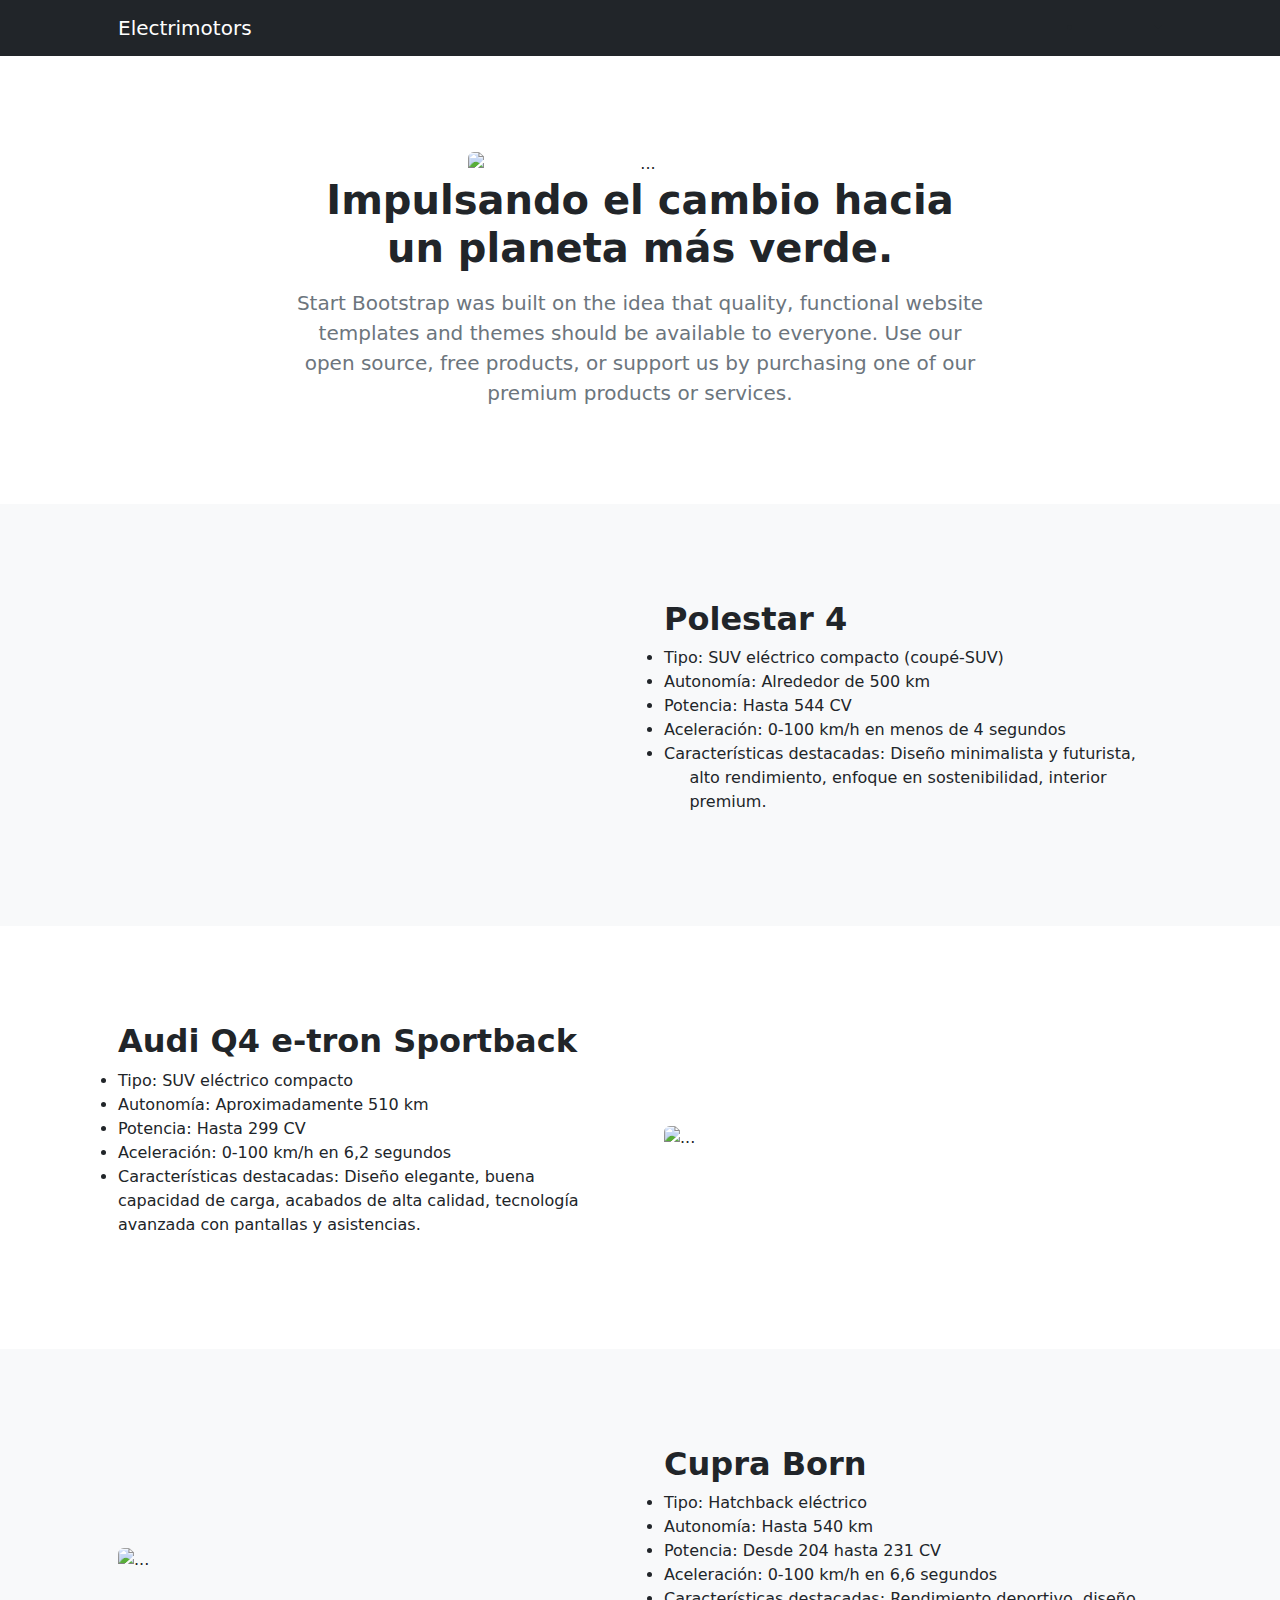
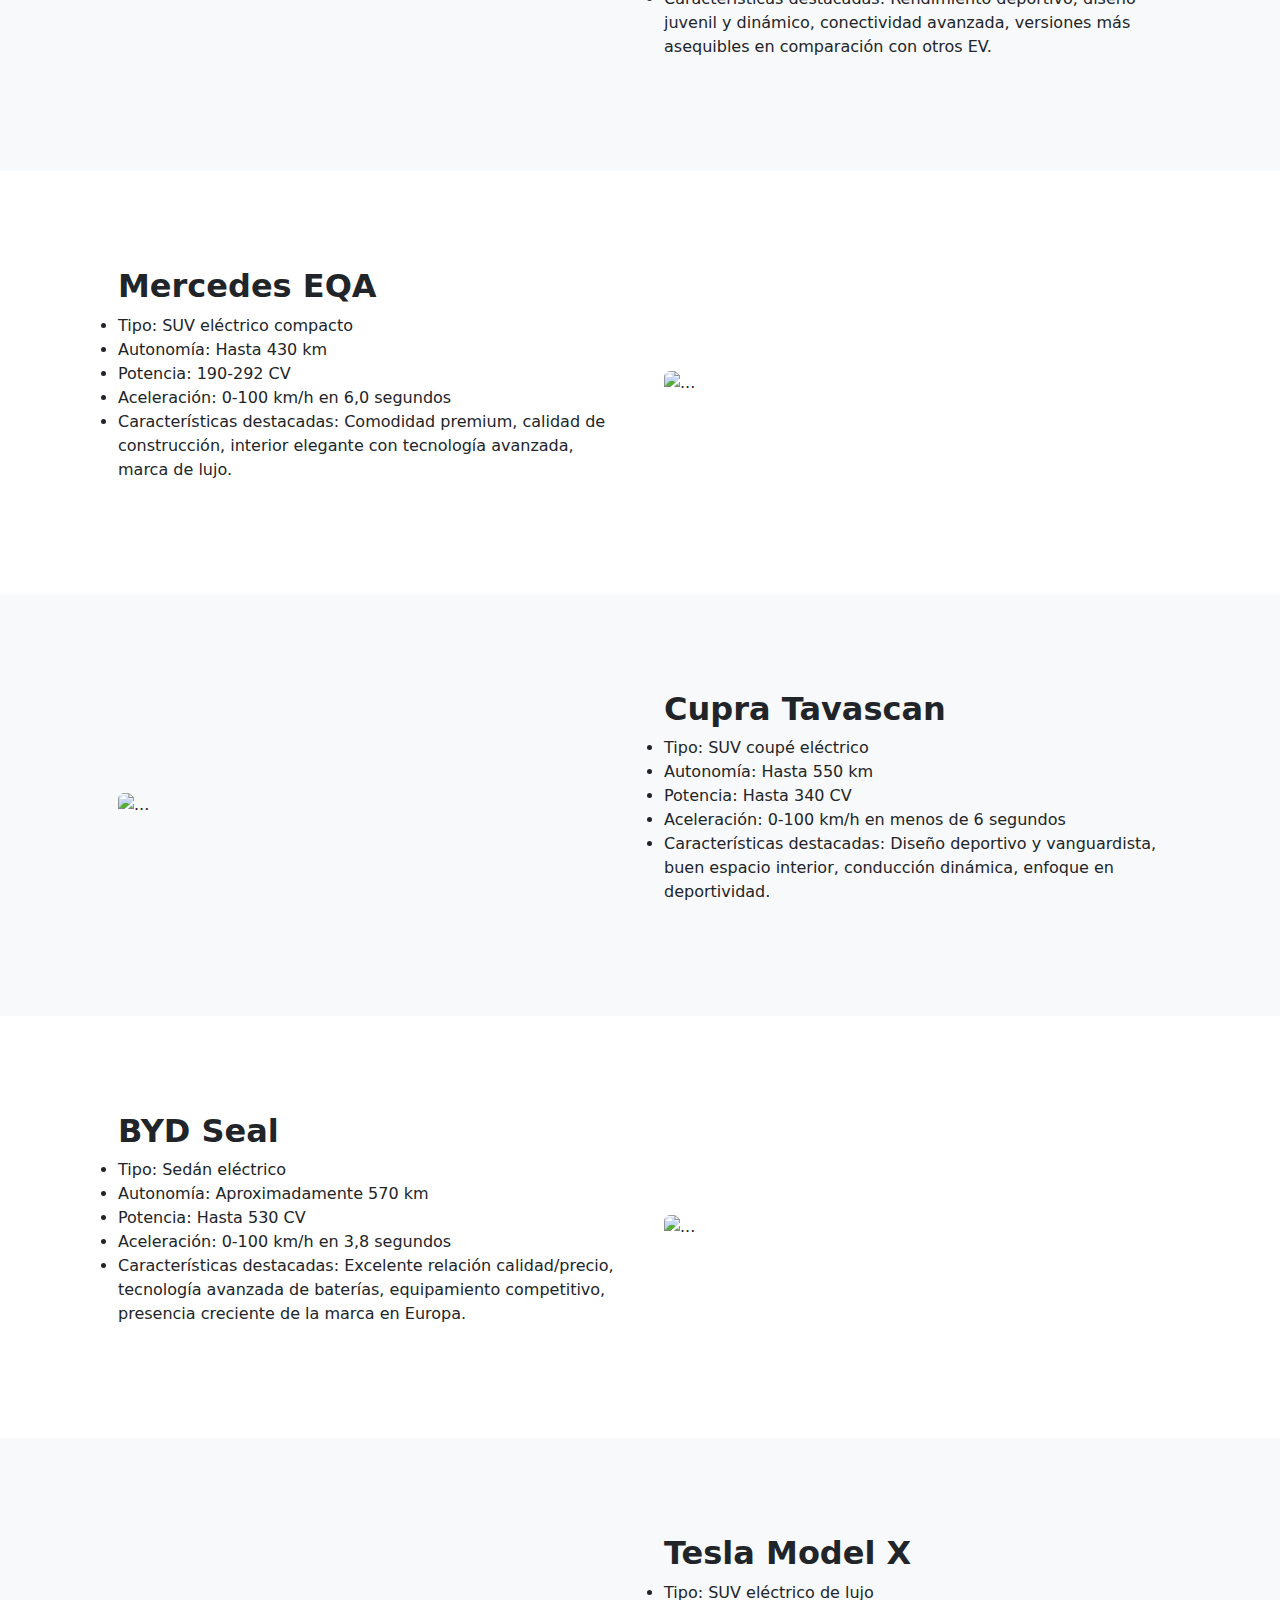
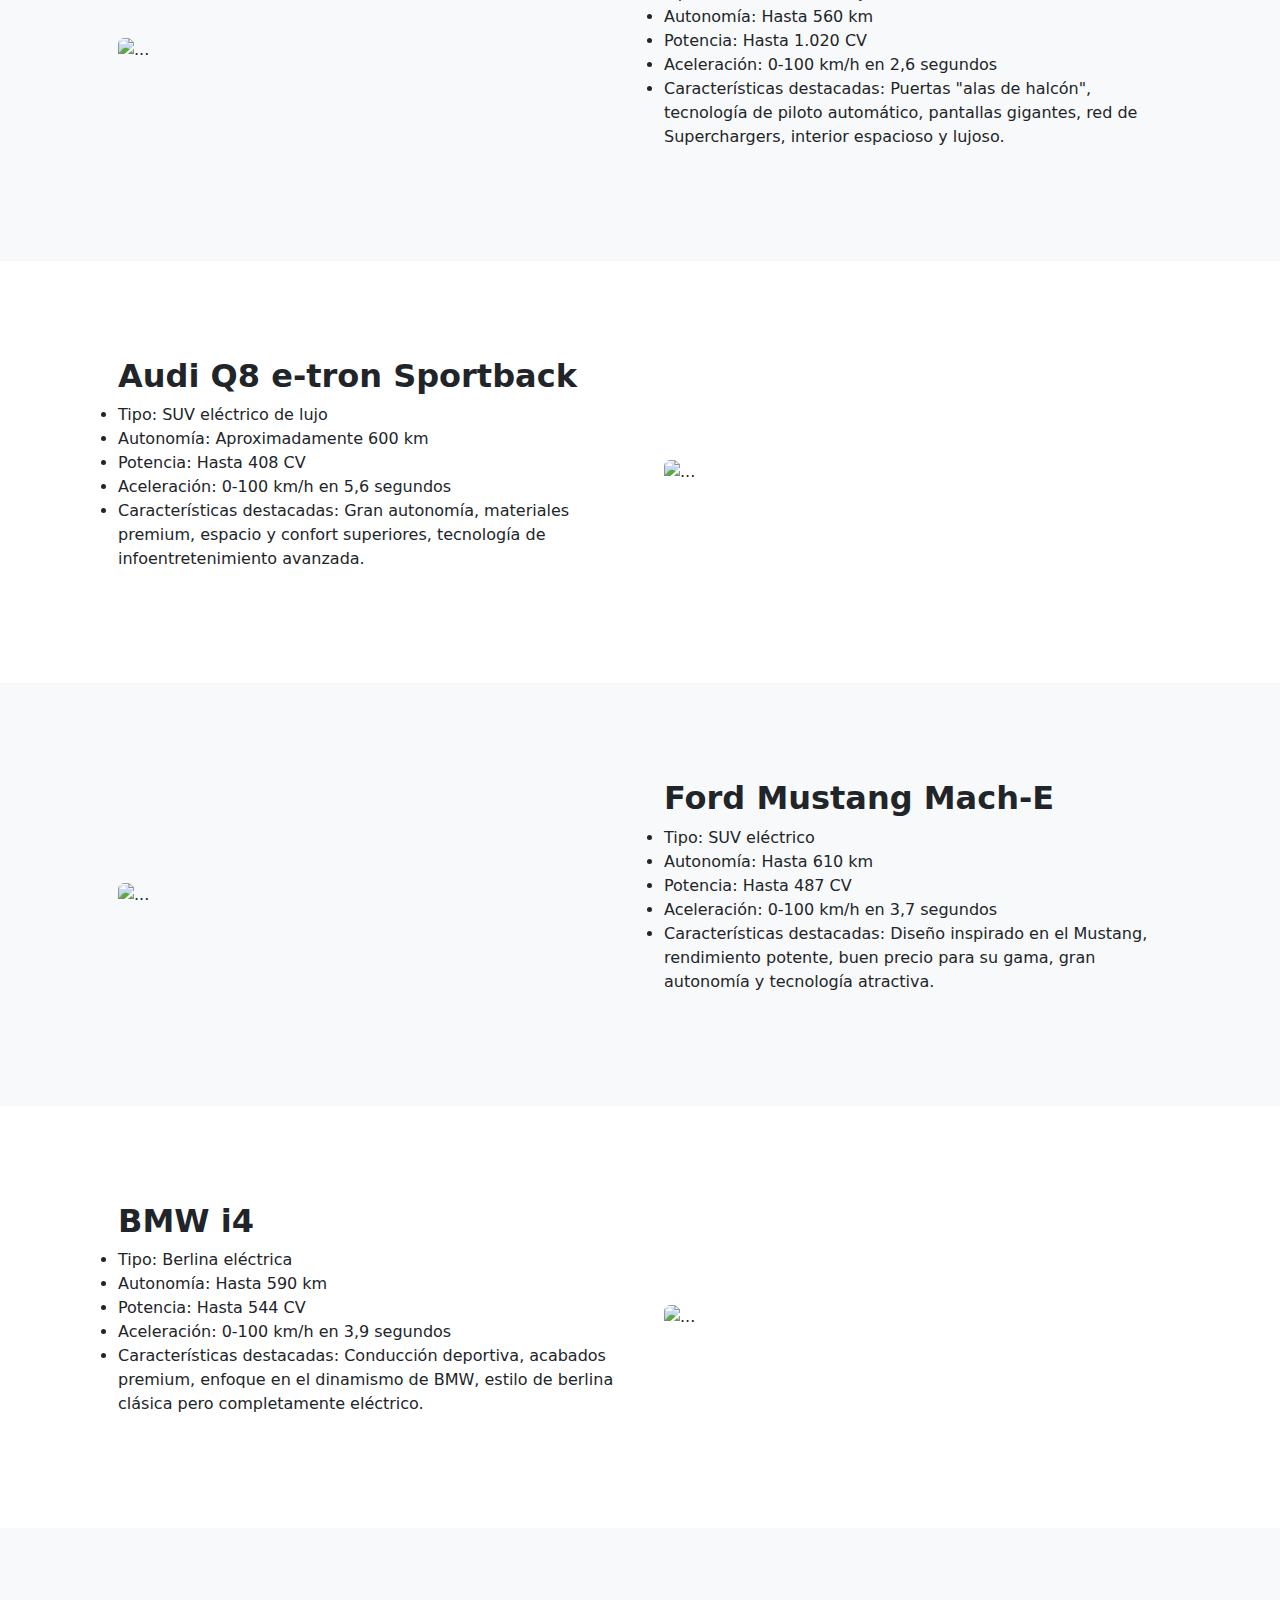
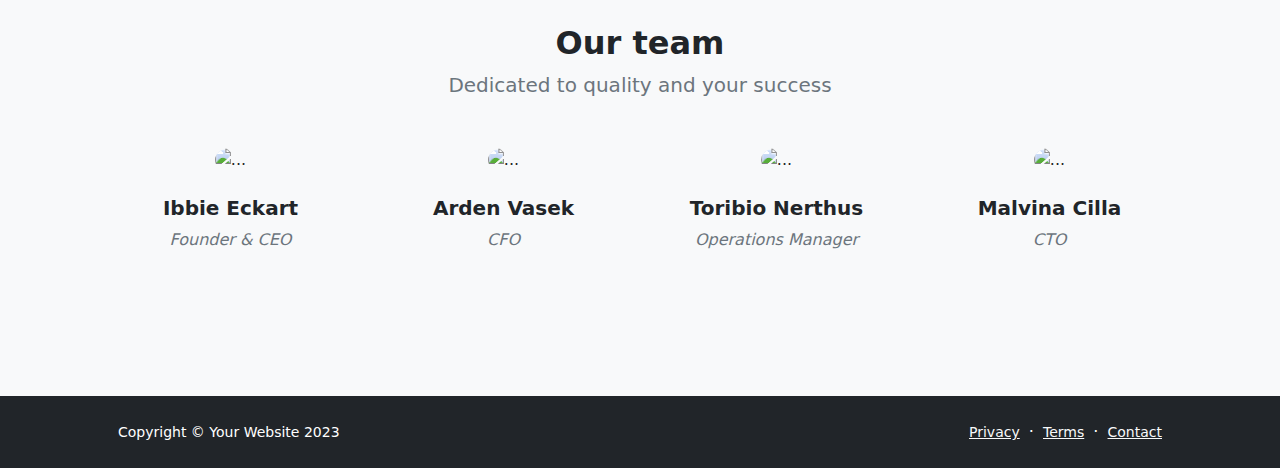
==== index.html @ 594d1e64 "Add files via upload" ====
<!DOCTYPE html>
<html lang="en">
    <head>
        <meta charset="utf-8" />
        <meta name="viewport" content="width=device-width, initial-scale=1, shrink-to-fit=no" />
        <meta name="description" content="" />
        <meta name="author" content="" />
        <title>Electrimotors</title>
        <link rel="icon" type="image/x-icon" href="assets/favicon.ico" />
        <link href="https://cdn.jsdelivr.net/npm/bootstrap-icons@1.5.0/font/bootstrap-icons.css" rel="stylesheet" />
        <link href="css/styles.css" rel="stylesheet" />
    </head>
    <body class="d-flex flex-column">
        <main class="flex-shrink-0">
            <!-- Navigation-->
            <nav class="navbar navbar-expand-lg navbar-dark bg-dark">
                <div class="container px-5">
                    <a class="navbar-brand" href="index.html">Electrimotors</a>
                            <li class="nav-item dropdown">
                                <a class="nav-link dropdown-toggle" id="navbarDropdownPortfolio" href="#" role="button" data-bs-toggle="dropdown" aria-expanded="false">Portfolio</a>
                                <ul class="dropdown-menu dropdown-menu-end" aria-labelledby="navbarDropdownPortfolio">
                                    <li><a class="dropdown-item" href="portfolio-overview.html">Portfolio Overview</a></li>
                                    <li><a class="dropdown-item" href="portfolio-item.html">Portfolio Item</a></li>
                                </ul>
                            </li>
                        </ul>
                    </div>
                </div>
            </nav>
            <!-- Header-->
            <header class="py-5">
                <div class="container px-5">
                    <div class="row justify-content-center">
                        <div class="col-lg-8 col-xxl-6">
                            <div class="text-center my-5">
                                <img src="https://files.oaiusercontent.com/file-sfykQxIuWYNKZciSZstHLcQp?se=2024-10-16T06%3A12%3A43Z&sp=r&sv=2024-08-04&sr=b&rscc=max-age%3D604800%2C%20immutable%2C%20private&rscd=attachment%3B%20filename%3Df7121981-3da4-4da7-b828-2919f59561d8.webp&sig=eOemLd7xWrcQPsc%2BS2luCzOmBANFnUa4aYcshaW2%2BMs%3D" class="rounded mx-auto d-block img-fluid col-lg-6" alt="...">
                                <div></div>
                                <h1 class="fw-bolder mb-3">Impulsando el cambio hacia un planeta más verde.</h1>
                                <p class="lead fw-normal text-muted mb-4">Start Bootstrap was built on the idea that quality, functional website templates and themes should be available to everyone. Use our open source, free products, or support us by purchasing one of our premium products or services.</p>
                            </div>
                        </div>
                    </div>
                </div>
            </header>
            <!-- About section one-->
            <section class="py-5 bg-light" id="scroll-target">
                <div class="container px-5 my-5">
                    <div class="row gx-5 align-items-center">
                        <div class="col-lg-6"><img class="img-fluid rounded mb-5 mb-lg-0" src="https://hips.hearstapps.com/hmg-prod/images/2025-polestar-4-side-65bbc45053a19.jpg?crop=1xw:1xh;center,top&resize=980:*" alt="" /></div>
                        <div class="col-lg-6">
                            <h2 class="fw-bolder">Polestar 4</h2>
                            <p class="lead fw-normal text-muted mb-0">
                            <li>Tipo: SUV eléctrico compacto (coupé-SUV)</li>
                            <li>Autonomía: Alrededor de 500 km</li>
                            <li>Potencia: Hasta 544 CV</li>
                            <li>Aceleración: 0-100 km/h en menos de 4 segundos</li>
                            <li>Características destacadas: Diseño minimalista y futurista, &nbsp;&nbsp;&nbsp;&nbsp;&nbsp;alto rendimiento, enfoque en sostenibilidad, interior &nbsp;&nbsp;&nbsp;&nbsp;&nbsp;premium.</li>
                            </p>
                        </div>
                    </div>
                </div>
            </section>
            <!-- About section two-->
            <section class="py-5">
                <div class="container px-5 my-5">
                    <div class="row gx-5 align-items-center">
                        <div class="col-lg-6 order-first order-lg-last"><img class="img-fluid rounded mb-5 mb-lg-0" src="https://hips.hearstapps.com/hmg-prod/images/audi-q4-sportback-e-tron-02-1618398993.jpg?crop=0.747xw:0.748xh;0.0346xw,0.252xh&resize=980:*" alt="..." /></div>
                        <div class="col-lg-6">
                            <h2 class="fw-bolder">Audi Q4 e-tron Sportback</h2>
                            <p class="lead fw-normal text-muted mb-0">
                            <li>Tipo: SUV eléctrico compacto</li>
                            <li>Autonomía: Aproximadamente 510 km</li>
                            <li>Potencia: Hasta 299 CV</li>
                            <li>Aceleración: 0-100 km/h en 6,2 segundos</li>
                            <li>Características destacadas: Diseño elegante, buena capacidad de carga, acabados de alta calidad, tecnología avanzada con pantallas y asistencias.</li>
                            </p>
                        </div>
                    </div>
                </div>
            </section>
            <!-- About section three-->
            <section class="py-5 bg-light" id="scroll-target">
                <div class="container px-5 my-5">
                    <div class="row gx-5 align-items-center">
                        <div class="col-lg-6"><img class="img-fluid rounded mb-5 mb-lg-0" src="https://hips.hearstapps.com/hmg-prod/images/022-cupra-born-vapor-grey-high-1621935724.jpg?crop=1xw:1xh;center,top&resize=980:*" alt="..." /></div>
                        <div class="col-lg-6">
                            <h2 class="fw-bolder">Cupra Born</h2>
                            <p class="lead fw-normal text-muted mb-0">
                            <li>Tipo: Hatchback eléctrico</li>
                            <li>Autonomía: Hasta 540 km</li>
                            <li>Potencia: Desde 204 hasta 231 CV</li>
                            <li>Aceleración: 0-100 km/h en 6,6 segundos</li>
                            <li>Características destacadas: Rendimiento deportivo, diseño juvenil y dinámico, conectividad avanzada, versiones más asequibles en comparación con otros EV.</li>
                            </p>
                        </div>
                    </div>
                </div>
            </section>
            <!-- About section four-->
            <section class="py-5">
                <div class="container px-5 my-5">
                    <div class="row gx-5 align-items-center">
                        <div class="col-lg-6 order-first order-lg-last"><img class="img-fluid rounded mb-5 mb-lg-0" src="https://hips.hearstapps.com/hmg-prod/images/mercedes-benz-eqa-2024-1-64ec62281935c.jpg?crop=0.763xw:0.644xh;0.216xw,0.356xh&resize=980:*" alt="..." /></div>
                        <div class="col-lg-6">
                            <h2 class="fw-bolder">Mercedes EQA</h2>
                            <p class="lead fw-normal text-muted mb-0">
                            <li>Tipo: SUV eléctrico compacto</li>
                            <li>Autonomía: Hasta 430 km</li>
                            <li>Potencia: 190-292 CV</li>
                            <li>Aceleración: 0-100 km/h en 6,0 segundos</li>
                            <li>Características destacadas: Comodidad premium, calidad de construcción, interior elegante con tecnología avanzada, marca de lujo.</li>
                            </p>
                        </div>
                    </div>
                </div>
            </section>
            <!-- About section five-->
            <section class="py-5 bg-light" id="scroll-target">
                <div class="container px-5 my-5">
                    <div class="row gx-5 align-items-center">
                        <div class="col-lg-6"><img class="img-fluid rounded mb-5 mb-lg-0" src="https://hips.hearstapps.com/hmg-prod/images/cupra-tavascan-320-01-6540f7056f2de.png?crop=1.00xw:0.926xh;0,0.0739xh&resize=980:*" alt="..." /></div>
                        <div class="col-lg-6">
                            <h2 class="fw-bolder">Cupra Tavascan</h2>
                            <p class="lead fw-normal text-muted mb-0">
                            <li>Tipo: SUV coupé eléctrico</li>
                            <li>Autonomía: Hasta 550 km</li>
                            <li>Potencia: Hasta 340 CV</li>
                            <li>Aceleración: 0-100 km/h en menos de 6 segundos</li>
                            <li>Características destacadas: Diseño deportivo y vanguardista, buen espacio interior, conducción dinámica, enfoque en deportividad.</li>
                            </p>
                        </div>
                    </div>
                </div>
            </section>
            <!-- About section six-->
            <section class="py-5">
                <div class="container px-5 my-5">
                    <div class="row gx-5 align-items-center">
                        <div class="col-lg-6 order-first order-lg-last"><img class="img-fluid rounded mb-5 mb-lg-0" src="https://hips.hearstapps.com/hmg-prod/images/byd-seal-xcellence-awd-11-65671b261260d.png?crop=0.818xw:0.884xh;0.182xw,0.116xh&resize=980:*" alt="..." /></div>
                        <div class="col-lg-6">
                            <h2 class="fw-bolder">BYD Seal</h2>
                            <p class="lead fw-normal text-muted mb-0">
                            <li>Tipo: Sedán eléctrico</li>
                            <li>Autonomía: Aproximadamente 570 km</li>
                            <li>Potencia: Hasta 530 CV</li>
                            <li>Aceleración: 0-100 km/h en 3,8 segundos</li>
                            <li>Características destacadas: Excelente relación calidad/precio, tecnología avanzada de baterías, equipamiento competitivo, presencia creciente de la marca en Europa.</li>
                            </p>
                        </div>
                    </div>
                </div>
            </section>
            <!-- About section seven-->
            <section class="py-5 bg-light" id="scroll-target">
                <div class="container px-5 my-5">
                    <div class="row gx-5 align-items-center">
                        <div class="col-lg-6"><img class="img-fluid rounded mb-5 mb-lg-0" src="https://hips.hearstapps.com/hmg-prod/images/model-x-new-1611832160.jpg?crop=0.803xw:0.723xh;0.128xw,0.166xh&resize=980:*" alt="..." /></div>
                        <div class="col-lg-6">
                            <h2 class="fw-bolder">Tesla Model X</h2>
                            <p class="lead fw-normal text-muted mb-0">
                            <li>Tipo: SUV eléctrico de lujo</li>
                            <li>Autonomía: Hasta 560 km</li>
                            <li>Potencia: Hasta 1.020 CV</li>
                            <li>Aceleración: 0-100 km/h en 2,6 segundos</li>
                            <li>Características destacadas: Puertas "alas de halcón", tecnología de piloto automático, pantallas gigantes, red de Superchargers, interior espacioso y lujoso.</li>
                            </p>
                        </div>
                    </div>
                </div>
            </section>
            <!-- About section eight-->
            <section class="py-5">
                <div class="container px-5 my-5">
                    <div class="row gx-5 align-items-center">
                        <div class="col-lg-6 order-first order-lg-last"><img class="img-fluid rounded mb-5 mb-lg-0" src="https://hips.hearstapps.com/hmg-prod/images/audi-q8-e-tron-dinamica-19-1671428172.jpg?crop=1xw:1xh;center,top&resize=980:*" alt="..." /></div>
                        <div class="col-lg-6">
                            <h2 class="fw-bolder">Audi Q8 e-tron Sportback</h2>
                            <p class="lead fw-normal text-muted mb-0">
                            <li>Tipo: SUV eléctrico de lujo</li>
                            <li>Autonomía: Aproximadamente 600 km</li>
                            <li>Potencia: Hasta 408 CV</li>
                            <li>Aceleración: 0-100 km/h en 5,6 segundos</li>
                            <li>Características destacadas: Gran autonomía, materiales premium, espacio y confort superiores, tecnología de infoentretenimiento avanzada.</li>
                            </p>
                        </div>
                    </div>
                </div>
            </section>
            <!-- About section nine-->
             <section class="py-5 bg-light" id="scroll-target">
                <div class="container px-5 my-5">
                    <div class="row gx-5 align-items-center">
                        <div class="col-lg-6"><img class="img-fluid rounded mb-5 mb-lg-0" src="https://hips.hearstapps.com/hmg-prod/images/mustang-mach-e-gt-performance-edition-01-1606913424.jpg?crop=0.751xw:0.634xh;0.126xw,0.332xh&resize=980:*" alt="..." /></div>
                        <div class="col-lg-6">
                            <h2 class="fw-bolder">Ford Mustang Mach-E</h2>
                            <p class="lead fw-normal text-muted mb-0">
                            <li>Tipo: SUV eléctrico</li>
                            <li>Autonomía: Hasta 610 km</li>
                            <li>Potencia: Hasta 487 CV</li>
                            <li>Aceleración: 0-100 km/h en 3,7 segundos</li>
                            <li>Características destacadas: Diseño inspirado en el Mustang, rendimiento potente, buen precio para su gama, gran autonomía y tecnología atractiva.</li>
                            </p>
                        </div>
                    </div>
                </div>
            </section>
            <!-- About section ten-->
            <section class="py-5">
                <div class="container px-5 my-5">
                    <div class="row gx-5 align-items-center">
                        <div class="col-lg-6 order-first order-lg-last"><img class="img-fluid rounded mb-5 mb-lg-0" src="https://hips.hearstapps.com/hmg-prod/images/p90546634-highres-the-new-bmw-i4-m50-x-662a4f66f05c0.jpg?crop=0.855xw:0.855xh;0.121xw,0.0769xh&resize=980:*" alt="..." /></div>
                        <div class="col-lg-6">
                            <h2 class="fw-bolder">BMW i4</h2>
                            <p class="lead fw-normal text-muted mb-0">
                            <li>Tipo: Berlina eléctrica</li>
                            <li>Autonomía: Hasta 590 km</li>
                            <li>Potencia: Hasta 544 CV</li>
                            <li>Aceleración: 0-100 km/h en 3,9 segundos</li>
                            <li>Características destacadas: Conducción deportiva, acabados premium, enfoque en el dinamismo de BMW, estilo de berlina clásica pero completamente eléctrico.</li>
                            </p>
                        </div>
                    </div>
                </div>
            </section>
            <!-- Team members section-->
            <section class="py-5 bg-light">
                <div class="container px-5 my-5">
                    <div class="text-center">
                        <h2 class="fw-bolder">Our team</h2>
                        <p class="lead fw-normal text-muted mb-5">Dedicated to quality and your success</p>
                    </div>
                    <div class="row gx-5 row-cols-1 row-cols-sm-2 row-cols-xl-4 justify-content-center">
                        <div class="col mb-5 mb-5 mb-xl-0">
                            <div class="text-center">
                                <img class="img-fluid rounded-circle mb-4 px-4" src="https://dummyimage.com/150x150/ced4da/6c757d" alt="..." />
                                <h5 class="fw-bolder">Ibbie Eckart</h5>
                                <div class="fst-italic text-muted">Founder &amp; CEO</div>
                            </div>
                        </div>
                        <div class="col mb-5 mb-5 mb-xl-0">
                            <div class="text-center">
                                <img class="img-fluid rounded-circle mb-4 px-4" src="https://dummyimage.com/150x150/ced4da/6c757d" alt="..." />
                                <h5 class="fw-bolder">Arden Vasek</h5>
                                <div class="fst-italic text-muted">CFO</div>
                            </div>
                        </div>
                        <div class="col mb-5 mb-5 mb-sm-0">
                            <div class="text-center">
                                <img class="img-fluid rounded-circle mb-4 px-4" src="https://dummyimage.com/150x150/ced4da/6c757d" alt="..." />
                                <h5 class="fw-bolder">Toribio Nerthus</h5>
                                <div class="fst-italic text-muted">Operations Manager</div>
                            </div>
                        </div>
                        <div class="col mb-5">
                            <div class="text-center">
                                <img class="img-fluid rounded-circle mb-4 px-4" src="https://dummyimage.com/150x150/ced4da/6c757d" alt="..." />
                                <h5 class="fw-bolder">Malvina Cilla</h5>
                                <div class="fst-italic text-muted">CTO</div>
                            </div>
                        </div>
                    </div>
                </div>
            </section>
        </main>
        <!-- Footer-->
        <footer class="bg-dark py-4 mt-auto">
            <div class="container px-5">
                <div class="row align-items-center justify-content-between flex-column flex-sm-row">
                    <div class="col-auto"><div class="small m-0 text-white">Copyright &copy; Your Website 2023</div></div>
                    <div class="col-auto">
                        <a class="link-light small" href="#!">Privacy</a>
                        <span class="text-white mx-1">&middot;</span>
                        <a class="link-light small" href="#!">Terms</a>
                        <span class="text-white mx-1">&middot;</span>
                        <a class="link-light small" href="#!">Contact</a>
                    </div>
                </div>
            </div>
        </footer>
        <!-- Bootstrap core JS-->
        <script src="https://cdn.jsdelivr.net/npm/bootstrap@5.2.3/dist/js/bootstrap.bundle.min.js"></script>
        <!-- Core theme JS-->
        <script src="js/scripts.js"></script>
    </body>
</html>
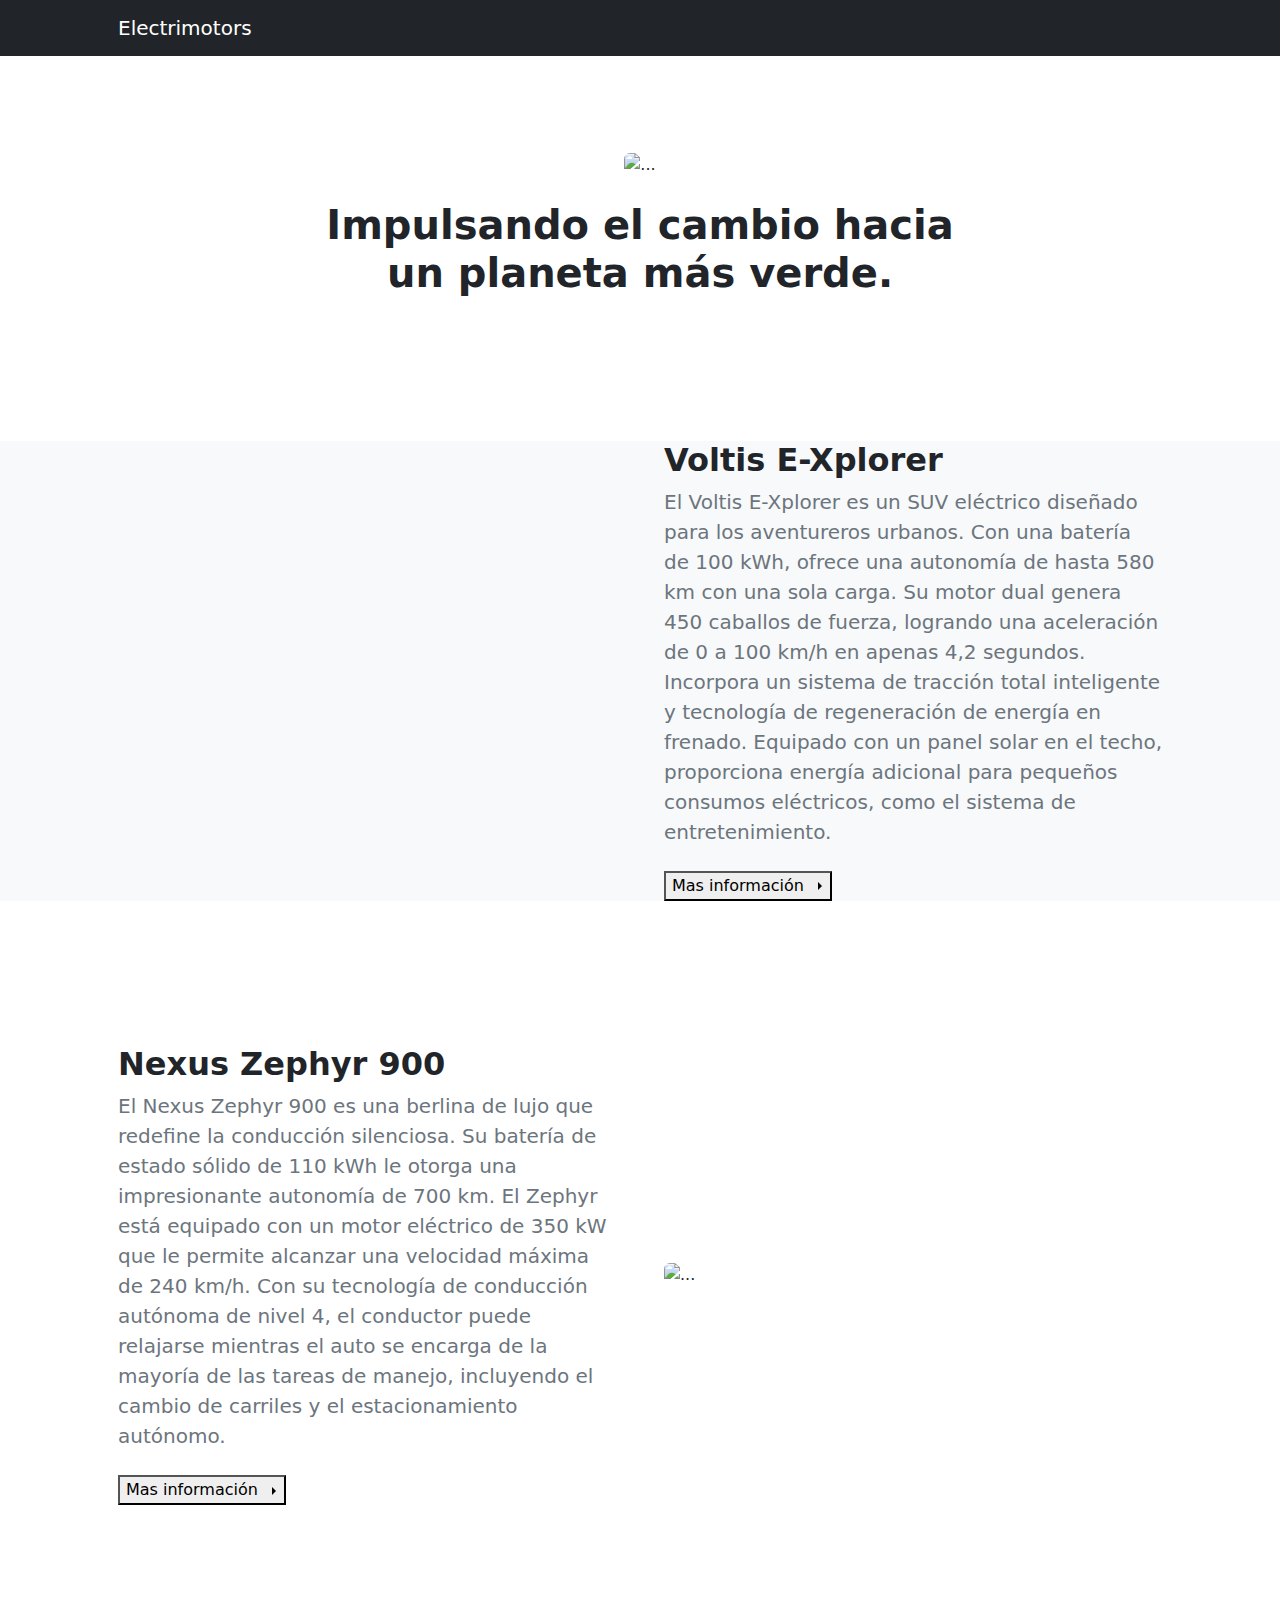
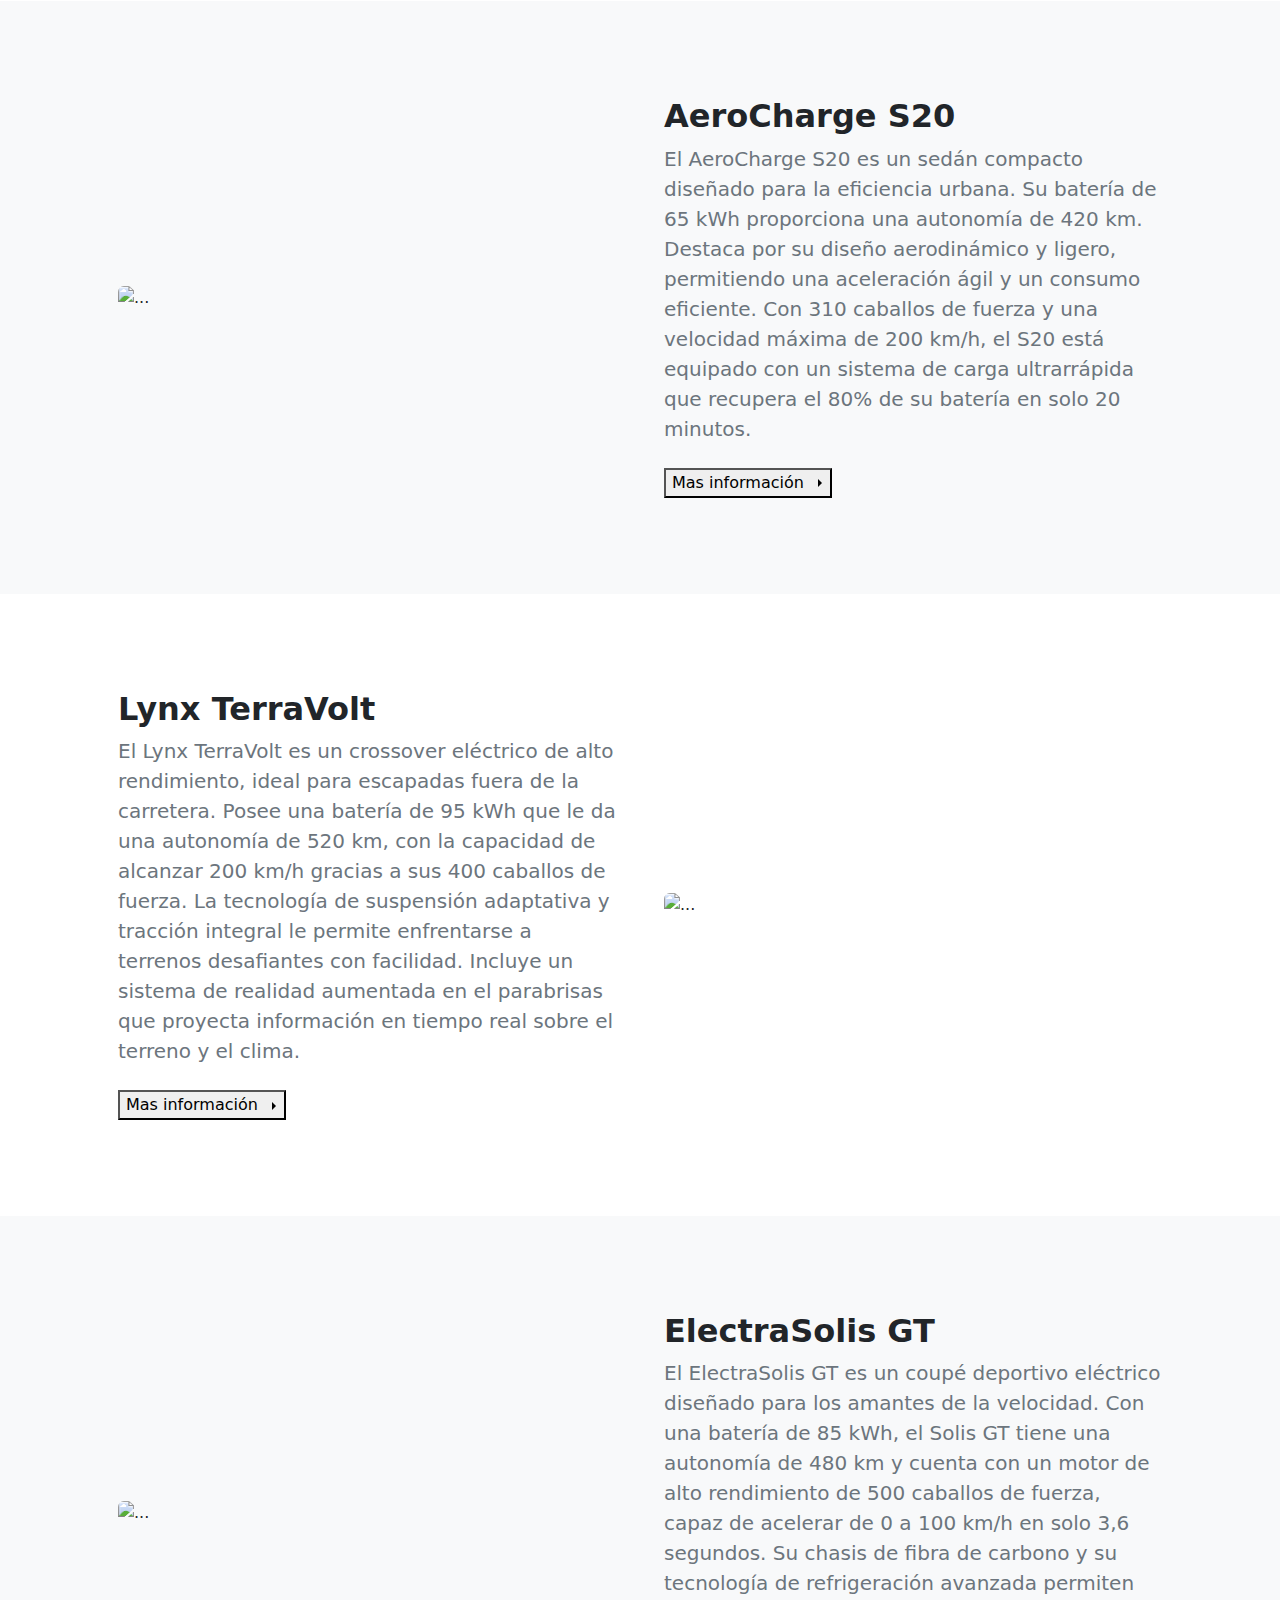
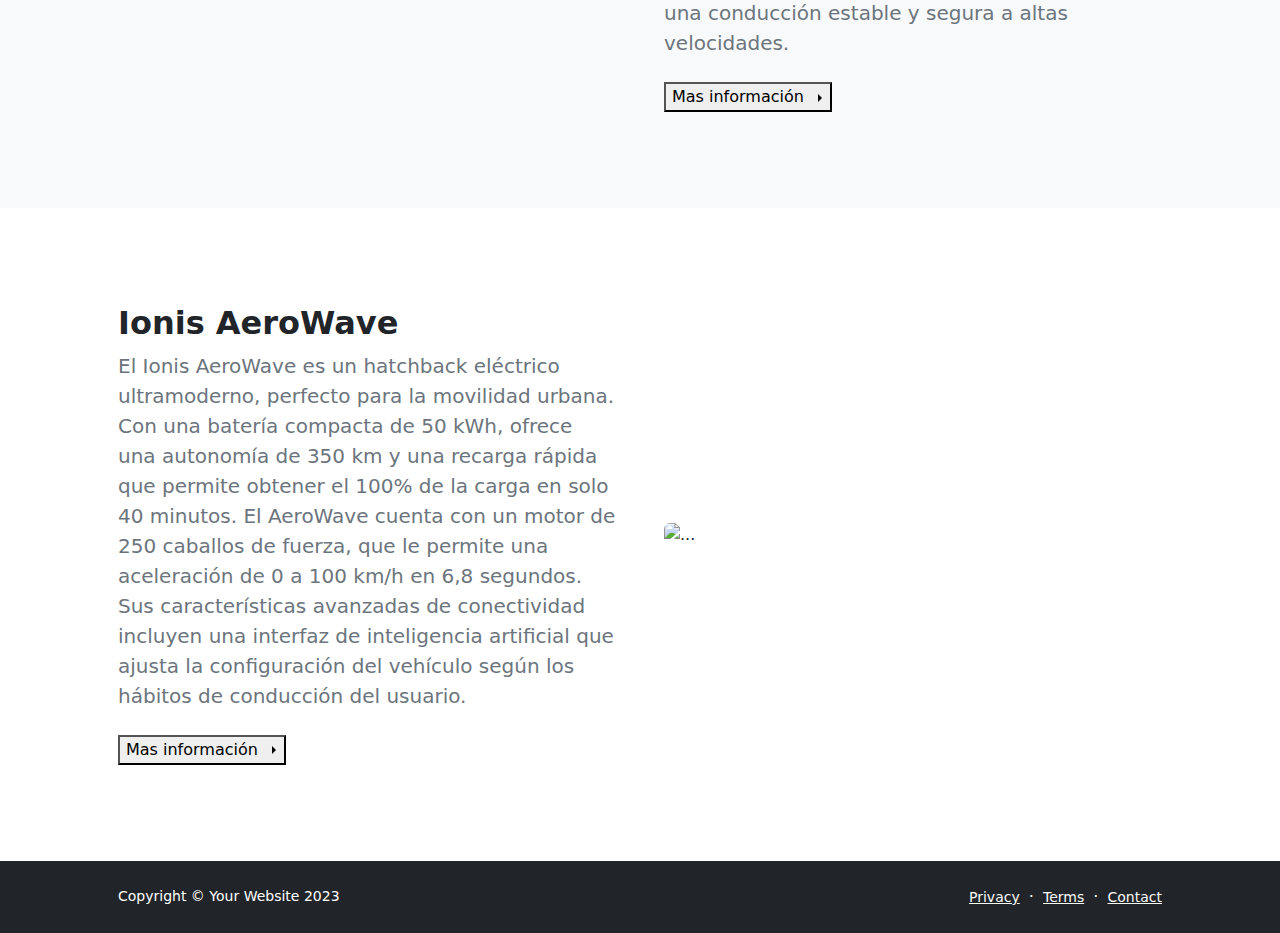
==== commit 98efa2b1: "Add files via upload" ====
--- a/index.html
+++ b/index.html
@@ -33,29 +33,35 @@
                     <div class="row justify-content-center">
                         <div class="col-lg-8 col-xxl-6">
                             <div class="text-center my-5">
-                                <img src="https://files.oaiusercontent.com/file-sfykQxIuWYNKZciSZstHLcQp?se=2024-10-16T06%3A12%3A43Z&sp=r&sv=2024-08-04&sr=b&rscc=max-age%3D604800%2C%20immutable%2C%20private&rscd=attachment%3B%20filename%3Df7121981-3da4-4da7-b828-2919f59561d8.webp&sig=eOemLd7xWrcQPsc%2BS2luCzOmBANFnUa4aYcshaW2%2BMs%3D" class="rounded mx-auto d-block img-fluid col-lg-6" alt="...">
-                                <div></div>
+                                <img src="assets/Logo.webp" class="img-fluid rounded mb-5 mb-lg-0" alt="...">
+                                <br>
+                                <br>
                                 <h1 class="fw-bolder mb-3">Impulsando el cambio hacia un planeta más verde.</h1>
-                                <p class="lead fw-normal text-muted mb-4">Start Bootstrap was built on the idea that quality, functional website templates and themes should be available to everyone. Use our open source, free products, or support us by purchasing one of our premium products or services.</p>
                             </div>
                         </div>
                     </div>
                 </div>
             </header>
             <!-- About section one-->
-            <section class="py-5 bg-light" id="scroll-target">
+            <section class="py-0 bg-light" id="scroll-target">
                 <div class="container px-5 my-5">
                     <div class="row gx-5 align-items-center">
                         <div class="col-lg-6"><img class="img-fluid rounded mb-5 mb-lg-0" src="https://hips.hearstapps.com/hmg-prod/images/2025-polestar-4-side-65bbc45053a19.jpg?crop=1xw:1xh;center,top&resize=980:*" alt="" /></div>
                         <div class="col-lg-6">
-                            <h2 class="fw-bolder">Polestar 4</h2>
-                            <p class="lead fw-normal text-muted mb-0">
-                            <li>Tipo: SUV eléctrico compacto (coupé-SUV)</li>
-                            <li>Autonomía: Alrededor de 500 km</li>
-                            <li>Potencia: Hasta 544 CV</li>
-                            <li>Aceleración: 0-100 km/h en menos de 4 segundos</li>
-                            <li>Características destacadas: Diseño minimalista y futurista, &nbsp;&nbsp;&nbsp;&nbsp;&nbsp;alto rendimiento, enfoque en sostenibilidad, interior &nbsp;&nbsp;&nbsp;&nbsp;&nbsp;premium.</li>
-                            </p>
+                            <h2 class="fw-bolder">Voltis E-Xplorer</h2>
+                            <p class="lead fw-normal text-muted mb-0">
+                            El Voltis E-Xplorer es un SUV eléctrico diseñado para los aventureros urbanos. Con una batería de 100 kWh, ofrece una autonomía de hasta 580 km con una sola carga. Su motor dual genera 450 caballos de fuerza, logrando una aceleración de 0 a 100 km/h en apenas 4,2 segundos. Incorpora un sistema de tracción total inteligente y tecnología de regeneración de energía en frenado. Equipado con un panel solar en el techo, proporciona energía adicional para pequeños consumos eléctricos, como el sistema de entretenimiento.
+                            </p>
+                            <br>
+                            <a href="car1.html">
+                                <button class="cta">
+                                    <span>Mas información</span>
+                                    <svg width="15px" height="10px" viewBox="0 0 13 10">
+                                    <path d="M1,5 L11,5"></path>
+                                    <polyline points="8 1 12 5 8 9"></polyline>
+                                  </svg>
+                                </button>
+                            </a>   
                         </div>
                     </div>
                 </div>
@@ -66,14 +72,20 @@
                     <div class="row gx-5 align-items-center">
                         <div class="col-lg-6 order-first order-lg-last"><img class="img-fluid rounded mb-5 mb-lg-0" src="https://hips.hearstapps.com/hmg-prod/images/audi-q4-sportback-e-tron-02-1618398993.jpg?crop=0.747xw:0.748xh;0.0346xw,0.252xh&resize=980:*" alt="..." /></div>
                         <div class="col-lg-6">
-                            <h2 class="fw-bolder">Audi Q4 e-tron Sportback</h2>
-                            <p class="lead fw-normal text-muted mb-0">
-                            <li>Tipo: SUV eléctrico compacto</li>
-                            <li>Autonomía: Aproximadamente 510 km</li>
-                            <li>Potencia: Hasta 299 CV</li>
-                            <li>Aceleración: 0-100 km/h en 6,2 segundos</li>
-                            <li>Características destacadas: Diseño elegante, buena capacidad de carga, acabados de alta calidad, tecnología avanzada con pantallas y asistencias.</li>
-                            </p>
+                            <h2 class="fw-bolder">Nexus Zephyr 900</h2>
+                            <p class="lead fw-normal text-muted mb-0">
+                            El Nexus Zephyr 900 es una berlina de lujo que redefine la conducción silenciosa. Su batería de estado sólido de 110 kWh le otorga una impresionante autonomía de 700 km. El Zephyr está equipado con un motor eléctrico de 350 kW que le permite alcanzar una velocidad máxima de 240 km/h. Con su tecnología de conducción autónoma de nivel 4, el conductor puede relajarse mientras el auto se encarga de la mayoría de las tareas de manejo, incluyendo el cambio de carriles y el estacionamiento autónomo.
+                            </p>
+                            <br>
+                            <a href="car2.html">
+                                <button class="cta">
+                                    <span>Mas información</span>
+                                    <svg width="15px" height="10px" viewBox="0 0 13 10">
+                                    <path d="M1,5 L11,5"></path>
+                                    <polyline points="8 1 12 5 8 9"></polyline>
+                                  </svg>
+                                </button>
+                            </a> 
                         </div>
                     </div>
                 </div>
@@ -84,14 +96,20 @@
                     <div class="row gx-5 align-items-center">
                         <div class="col-lg-6"><img class="img-fluid rounded mb-5 mb-lg-0" src="https://hips.hearstapps.com/hmg-prod/images/022-cupra-born-vapor-grey-high-1621935724.jpg?crop=1xw:1xh;center,top&resize=980:*" alt="..." /></div>
                         <div class="col-lg-6">
-                            <h2 class="fw-bolder">Cupra Born</h2>
-                            <p class="lead fw-normal text-muted mb-0">
-                            <li>Tipo: Hatchback eléctrico</li>
-                            <li>Autonomía: Hasta 540 km</li>
-                            <li>Potencia: Desde 204 hasta 231 CV</li>
-                            <li>Aceleración: 0-100 km/h en 6,6 segundos</li>
-                            <li>Características destacadas: Rendimiento deportivo, diseño juvenil y dinámico, conectividad avanzada, versiones más asequibles en comparación con otros EV.</li>
-                            </p>
+                            <h2 class="fw-bolder">AeroCharge S20</h2>
+                            <p class="lead fw-normal text-muted mb-0">
+                            El AeroCharge S20 es un sedán compacto diseñado para la eficiencia urbana. Su batería de 65 kWh proporciona una autonomía de 420 km. Destaca por su diseño aerodinámico y ligero, permitiendo una aceleración ágil y un consumo eficiente. Con 310 caballos de fuerza y una velocidad máxima de 200 km/h, el S20 está equipado con un sistema de carga ultrarrápida que recupera el 80% de su batería en solo 20 minutos.
+                            </p>
+                            <br>
+                            <a href="car3.html">
+                                <button class="cta">
+                                    <span>Mas información</span>
+                                    <svg width="15px" height="10px" viewBox="0 0 13 10">
+                                    <path d="M1,5 L11,5"></path>
+                                    <polyline points="8 1 12 5 8 9"></polyline>
+                                  </svg>
+                                </button>
+                            </a> 
                         </div>
                     </div>
                 </div>
@@ -102,14 +120,20 @@
                     <div class="row gx-5 align-items-center">
                         <div class="col-lg-6 order-first order-lg-last"><img class="img-fluid rounded mb-5 mb-lg-0" src="https://hips.hearstapps.com/hmg-prod/images/mercedes-benz-eqa-2024-1-64ec62281935c.jpg?crop=0.763xw:0.644xh;0.216xw,0.356xh&resize=980:*" alt="..." /></div>
                         <div class="col-lg-6">
-                            <h2 class="fw-bolder">Mercedes EQA</h2>
-                            <p class="lead fw-normal text-muted mb-0">
-                            <li>Tipo: SUV eléctrico compacto</li>
-                            <li>Autonomía: Hasta 430 km</li>
-                            <li>Potencia: 190-292 CV</li>
-                            <li>Aceleración: 0-100 km/h en 6,0 segundos</li>
-                            <li>Características destacadas: Comodidad premium, calidad de construcción, interior elegante con tecnología avanzada, marca de lujo.</li>
-                            </p>
+                            <h2 class="fw-bolder">Lynx TerraVolt</h2>
+                            <p class="lead fw-normal text-muted mb-0">
+                            El Lynx TerraVolt es un crossover eléctrico de alto rendimiento, ideal para escapadas fuera de la carretera. Posee una batería de 95 kWh que le da una autonomía de 520 km, con la capacidad de alcanzar 200 km/h gracias a sus 400 caballos de fuerza. La tecnología de suspensión adaptativa y tracción integral le permite enfrentarse a terrenos desafiantes con facilidad. Incluye un sistema de realidad aumentada en el parabrisas que proyecta información en tiempo real sobre el terreno y el clima.
+                            </p>
+                            <br>
+                            <a href="car4.html">
+                                <button class="cta">
+                                    <span>Mas información</span>
+                                    <svg width="15px" height="10px" viewBox="0 0 13 10">
+                                    <path d="M1,5 L11,5"></path>
+                                    <polyline points="8 1 12 5 8 9"></polyline>
+                                  </svg>
+                                </button>
+                            </a> 
                         </div>
                     </div>
                 </div>
@@ -120,14 +144,20 @@
                     <div class="row gx-5 align-items-center">
                         <div class="col-lg-6"><img class="img-fluid rounded mb-5 mb-lg-0" src="https://hips.hearstapps.com/hmg-prod/images/cupra-tavascan-320-01-6540f7056f2de.png?crop=1.00xw:0.926xh;0,0.0739xh&resize=980:*" alt="..." /></div>
                         <div class="col-lg-6">
-                            <h2 class="fw-bolder">Cupra Tavascan</h2>
-                            <p class="lead fw-normal text-muted mb-0">
-                            <li>Tipo: SUV coupé eléctrico</li>
-                            <li>Autonomía: Hasta 550 km</li>
-                            <li>Potencia: Hasta 340 CV</li>
-                            <li>Aceleración: 0-100 km/h en menos de 6 segundos</li>
-                            <li>Características destacadas: Diseño deportivo y vanguardista, buen espacio interior, conducción dinámica, enfoque en deportividad.</li>
-                            </p>
+                            <h2 class="fw-bolder">ElectraSolis GT</h2>
+                            <p class="lead fw-normal text-muted mb-0">
+                            El ElectraSolis GT es un coupé deportivo eléctrico diseñado para los amantes de la velocidad. Con una batería de 85 kWh, el Solis GT tiene una autonomía de 480 km y cuenta con un motor de alto rendimiento de 500 caballos de fuerza, capaz de acelerar de 0 a 100 km/h en solo 3,6 segundos. Su chasis de fibra de carbono y su tecnología de refrigeración avanzada permiten una conducción estable y segura a altas velocidades.
+                            </p>
+                            <br>
+                            <a href="car5.html">
+                                <button class="cta">
+                                    <span>Mas información</span>
+                                    <svg width="15px" height="10px" viewBox="0 0 13 10">
+                                    <path d="M1,5 L11,5"></path>
+                                    <polyline points="8 1 12 5 8 9"></polyline>
+                                  </svg>
+                                </button>
+                            </a> 
                         </div>
                     </div>
                 </div>
@@ -138,125 +168,20 @@
                     <div class="row gx-5 align-items-center">
                         <div class="col-lg-6 order-first order-lg-last"><img class="img-fluid rounded mb-5 mb-lg-0" src="https://hips.hearstapps.com/hmg-prod/images/byd-seal-xcellence-awd-11-65671b261260d.png?crop=0.818xw:0.884xh;0.182xw,0.116xh&resize=980:*" alt="..." /></div>
                         <div class="col-lg-6">
-                            <h2 class="fw-bolder">BYD Seal</h2>
-                            <p class="lead fw-normal text-muted mb-0">
-                            <li>Tipo: Sedán eléctrico</li>
-                            <li>Autonomía: Aproximadamente 570 km</li>
-                            <li>Potencia: Hasta 530 CV</li>
-                            <li>Aceleración: 0-100 km/h en 3,8 segundos</li>
-                            <li>Características destacadas: Excelente relación calidad/precio, tecnología avanzada de baterías, equipamiento competitivo, presencia creciente de la marca en Europa.</li>
-                            </p>
-                        </div>
-                    </div>
-                </div>
-            </section>
-            <!-- About section seven-->
-            <section class="py-5 bg-light" id="scroll-target">
-                <div class="container px-5 my-5">
-                    <div class="row gx-5 align-items-center">
-                        <div class="col-lg-6"><img class="img-fluid rounded mb-5 mb-lg-0" src="https://hips.hearstapps.com/hmg-prod/images/model-x-new-1611832160.jpg?crop=0.803xw:0.723xh;0.128xw,0.166xh&resize=980:*" alt="..." /></div>
-                        <div class="col-lg-6">
-                            <h2 class="fw-bolder">Tesla Model X</h2>
-                            <p class="lead fw-normal text-muted mb-0">
-                            <li>Tipo: SUV eléctrico de lujo</li>
-                            <li>Autonomía: Hasta 560 km</li>
-                            <li>Potencia: Hasta 1.020 CV</li>
-                            <li>Aceleración: 0-100 km/h en 2,6 segundos</li>
-                            <li>Características destacadas: Puertas "alas de halcón", tecnología de piloto automático, pantallas gigantes, red de Superchargers, interior espacioso y lujoso.</li>
-                            </p>
-                        </div>
-                    </div>
-                </div>
-            </section>
-            <!-- About section eight-->
-            <section class="py-5">
-                <div class="container px-5 my-5">
-                    <div class="row gx-5 align-items-center">
-                        <div class="col-lg-6 order-first order-lg-last"><img class="img-fluid rounded mb-5 mb-lg-0" src="https://hips.hearstapps.com/hmg-prod/images/audi-q8-e-tron-dinamica-19-1671428172.jpg?crop=1xw:1xh;center,top&resize=980:*" alt="..." /></div>
-                        <div class="col-lg-6">
-                            <h2 class="fw-bolder">Audi Q8 e-tron Sportback</h2>
-                            <p class="lead fw-normal text-muted mb-0">
-                            <li>Tipo: SUV eléctrico de lujo</li>
-                            <li>Autonomía: Aproximadamente 600 km</li>
-                            <li>Potencia: Hasta 408 CV</li>
-                            <li>Aceleración: 0-100 km/h en 5,6 segundos</li>
-                            <li>Características destacadas: Gran autonomía, materiales premium, espacio y confort superiores, tecnología de infoentretenimiento avanzada.</li>
-                            </p>
-                        </div>
-                    </div>
-                </div>
-            </section>
-            <!-- About section nine-->
-             <section class="py-5 bg-light" id="scroll-target">
-                <div class="container px-5 my-5">
-                    <div class="row gx-5 align-items-center">
-                        <div class="col-lg-6"><img class="img-fluid rounded mb-5 mb-lg-0" src="https://hips.hearstapps.com/hmg-prod/images/mustang-mach-e-gt-performance-edition-01-1606913424.jpg?crop=0.751xw:0.634xh;0.126xw,0.332xh&resize=980:*" alt="..." /></div>
-                        <div class="col-lg-6">
-                            <h2 class="fw-bolder">Ford Mustang Mach-E</h2>
-                            <p class="lead fw-normal text-muted mb-0">
-                            <li>Tipo: SUV eléctrico</li>
-                            <li>Autonomía: Hasta 610 km</li>
-                            <li>Potencia: Hasta 487 CV</li>
-                            <li>Aceleración: 0-100 km/h en 3,7 segundos</li>
-                            <li>Características destacadas: Diseño inspirado en el Mustang, rendimiento potente, buen precio para su gama, gran autonomía y tecnología atractiva.</li>
-                            </p>
-                        </div>
-                    </div>
-                </div>
-            </section>
-            <!-- About section ten-->
-            <section class="py-5">
-                <div class="container px-5 my-5">
-                    <div class="row gx-5 align-items-center">
-                        <div class="col-lg-6 order-first order-lg-last"><img class="img-fluid rounded mb-5 mb-lg-0" src="https://hips.hearstapps.com/hmg-prod/images/p90546634-highres-the-new-bmw-i4-m50-x-662a4f66f05c0.jpg?crop=0.855xw:0.855xh;0.121xw,0.0769xh&resize=980:*" alt="..." /></div>
-                        <div class="col-lg-6">
-                            <h2 class="fw-bolder">BMW i4</h2>
-                            <p class="lead fw-normal text-muted mb-0">
-                            <li>Tipo: Berlina eléctrica</li>
-                            <li>Autonomía: Hasta 590 km</li>
-                            <li>Potencia: Hasta 544 CV</li>
-                            <li>Aceleración: 0-100 km/h en 3,9 segundos</li>
-                            <li>Características destacadas: Conducción deportiva, acabados premium, enfoque en el dinamismo de BMW, estilo de berlina clásica pero completamente eléctrico.</li>
-                            </p>
-                        </div>
-                    </div>
-                </div>
-            </section>
-            <!-- Team members section-->
-            <section class="py-5 bg-light">
-                <div class="container px-5 my-5">
-                    <div class="text-center">
-                        <h2 class="fw-bolder">Our team</h2>
-                        <p class="lead fw-normal text-muted mb-5">Dedicated to quality and your success</p>
-                    </div>
-                    <div class="row gx-5 row-cols-1 row-cols-sm-2 row-cols-xl-4 justify-content-center">
-                        <div class="col mb-5 mb-5 mb-xl-0">
-                            <div class="text-center">
-                                <img class="img-fluid rounded-circle mb-4 px-4" src="https://dummyimage.com/150x150/ced4da/6c757d" alt="..." />
-                                <h5 class="fw-bolder">Ibbie Eckart</h5>
-                                <div class="fst-italic text-muted">Founder &amp; CEO</div>
-                            </div>
-                        </div>
-                        <div class="col mb-5 mb-5 mb-xl-0">
-                            <div class="text-center">
-                                <img class="img-fluid rounded-circle mb-4 px-4" src="https://dummyimage.com/150x150/ced4da/6c757d" alt="..." />
-                                <h5 class="fw-bolder">Arden Vasek</h5>
-                                <div class="fst-italic text-muted">CFO</div>
-                            </div>
-                        </div>
-                        <div class="col mb-5 mb-5 mb-sm-0">
-                            <div class="text-center">
-                                <img class="img-fluid rounded-circle mb-4 px-4" src="https://dummyimage.com/150x150/ced4da/6c757d" alt="..." />
-                                <h5 class="fw-bolder">Toribio Nerthus</h5>
-                                <div class="fst-italic text-muted">Operations Manager</div>
-                            </div>
-                        </div>
-                        <div class="col mb-5">
-                            <div class="text-center">
-                                <img class="img-fluid rounded-circle mb-4 px-4" src="https://dummyimage.com/150x150/ced4da/6c757d" alt="..." />
-                                <h5 class="fw-bolder">Malvina Cilla</h5>
-                                <div class="fst-italic text-muted">CTO</div>
-                            </div>
+                            <h2 class="fw-bolder">Ionis AeroWave</h2>
+                            <p class="lead fw-normal text-muted mb-0">
+                            El Ionis AeroWave es un hatchback eléctrico ultramoderno, perfecto para la movilidad urbana. Con una batería compacta de 50 kWh, ofrece una autonomía de 350 km y una recarga rápida que permite obtener el 100% de la carga en solo 40 minutos. El AeroWave cuenta con un motor de 250 caballos de fuerza, que le permite una aceleración de 0 a 100 km/h en 6,8 segundos. Sus características avanzadas de conectividad incluyen una interfaz de inteligencia artificial que ajusta la configuración del vehículo según los hábitos de conducción del usuario.
+                            </p>
+                            <br>
+                            <a href="car6.html">
+                             <button class="cta">
+                              <span>Mas información</span>
+                              <svg width="15px" height="10px" viewBox="0 0 13 10">
+                                <path d="M1,5 L11,5"></path>
+                                <polyline points="8 1 12 5 8 9"></polyline>
+                              </svg>
+                            </button>
+                            </a>
                         </div>
                     </div>
                 </div>
